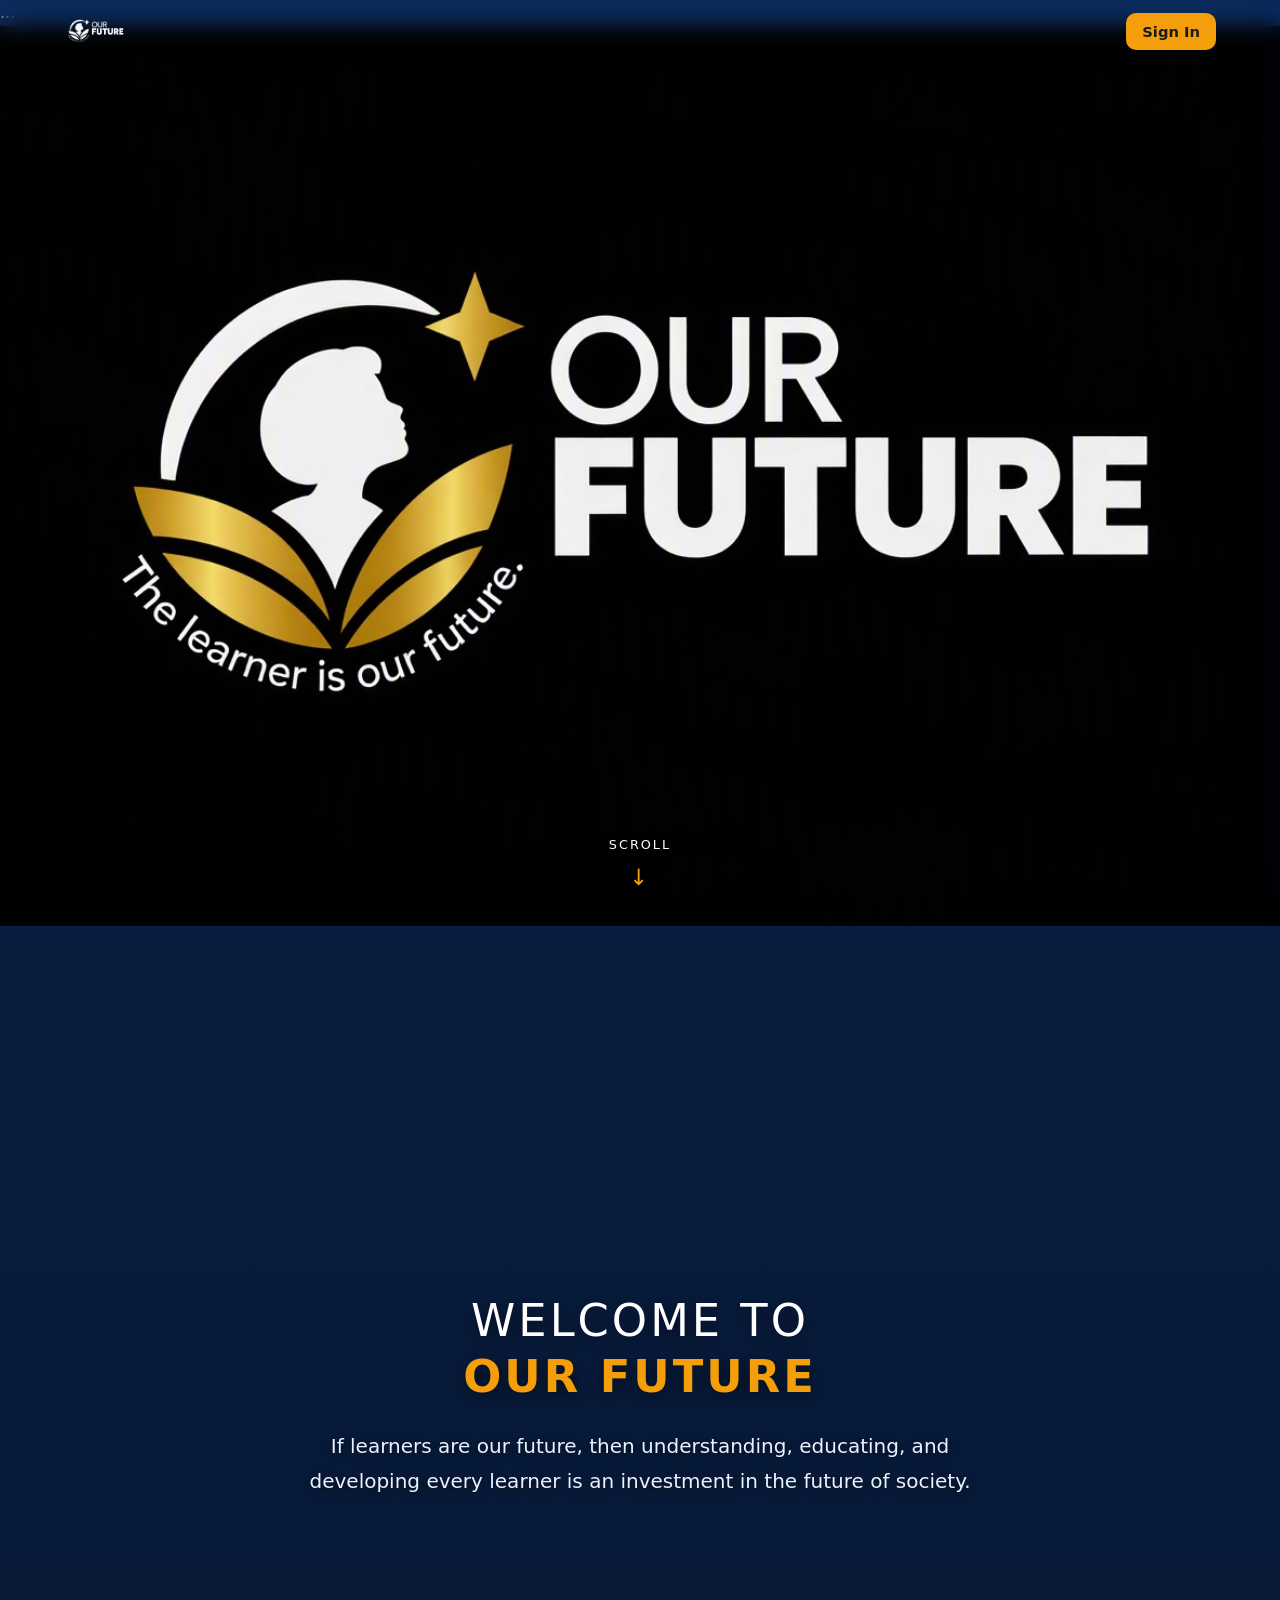
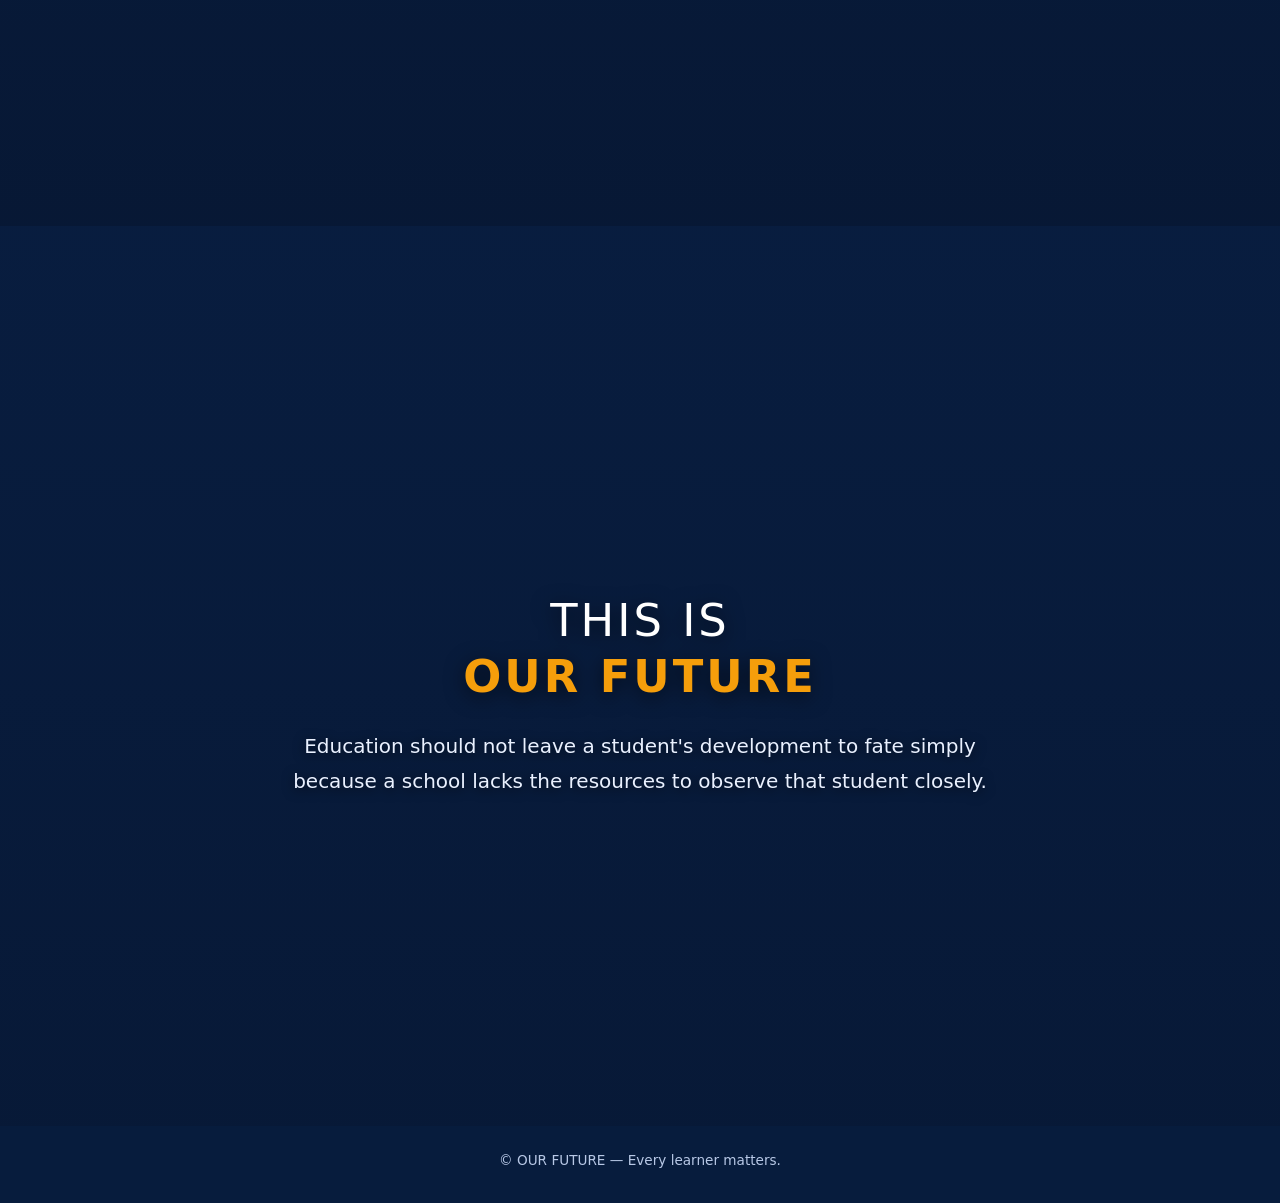
==== index.html @ 9cc1f96f "Fix: page 1 blend, topbar transparency, touch support" ====
<!DOCTYPE html>
<html lang="en">
<head>
  <meta charset="UTF-8" />
  <meta name="viewport" content="width=device-width, initial-scale=1.0" />
  <title>OUR FUTURE — The Learner Is Our Future</title>
  <link rel="icon" type="image/png" href="favicon.png" />
 <link rel="stylesheet" href="style.css?v=5" />
...
<script src="script.js?v=5"></script>
</head>
<body>

  <!-- ============ TOP BAR ============ -->
  <nav class="topbar">
    <div class="topbar-inner">
      <a href="#" class="topbar-logo">
  <img src="logo-white.png" alt="OUR FUTURE" />
</a>

      <button class="signin-btn" id="sidebarOpen">
  Sign In
</button>

<!-- Sidebar -->
<aside class="sidebar" id="sidebar">
  <button class="sidebar-close" id="sidebarClose" aria-label="Close">×</button>
  <h3 class="sidebar-title">Sign In As</h3>
  <button class="sidebar-role" data-role="admin">Administrator</button>
  <button class="sidebar-role" data-role="teacher">Teacher</button>
  <button class="sidebar-role" data-role="parent">Parent</button>
</aside>

<div class="sidebar-backdrop" id="sidebarBackdrop"></div>
      </div>
    </div>
  </nav>

  <!-- ============ PAGE 1 — LOGO AS FULL BACKGROUND ============ -->
 <section class="page page-1" id="page1">
  <img src="logo-wide.png" alt="OUR FUTURE" class="page1-logo logo-desktop" id="page1LogoDesktop" />
<img src="logo-tall.png" alt="OUR FUTURE" class="page1-logo logo-mobile" id="page1LogoMobile" />
  <div class="scroll-hint">
      <span>Scroll</span>
      <span class="arrow">↓</span>
    </div>
  </section>

  <!-- ============ PAGE 2 — WELCOME (STARRY SKY) ============ -->
  <section class="page page-2">
    <div class="page-content">
      <h2 class="page-heading">WELCOME TO <span>OUR FUTURE</span></h2>
      <p class="page-text">
        If learners are our future, then understanding, educating, and
        developing every learner is an investment in the future of society.
      </p>
    </div>
  </section>

  <!-- ============ PAGE 3 — THIS IS OUR FUTURE (BOY) ============ -->
  <section class="page page-3">
    <div class="page-content">
      <h2 class="page-heading">THIS IS <span>OUR FUTURE</span></h2>
      <p class="page-text">
        Education should not leave a student's development to fate simply
        because a school lacks the resources to observe that student closely.
      </p>
    </div>
  </section>

  <!-- ============ FOOTER ============ -->
  <footer class="footer">
    <p>© <span id="year"></span> OUR FUTURE — Every learner matters.</p>
  </footer>

  <!-- ============ LOGIN MODAL ============ -->
  <div class="modal-overlay" id="modalOverlay">
    <div class="modal">
      <button class="modal-close" id="modalClose" aria-label="Close">×</button>

      <h3 class="modal-title" id="modalTitle">Sign In</h3>
      <p class="modal-subtitle" id="modalSubtitle">Choose your role below</p>

      <form class="login-form" id="form-admin">
        <label>School ID
          <input type="text" placeholder="Enter School ID" required />
        </label>
        <label>Password
          <input type="password" placeholder="Enter Password" required />
        </label>
        <button type="submit" class="submit-btn">Login as Administrator</button>
      </form>

      <form class="login-form" id="form-teacher">
        <label>Teacher ID
          <input type="text" placeholder="Enter Teacher ID" required />
        </label>
        <label>Class
          <input type="text" placeholder="e.g. Grade 5A" required />
        </label>
        <label>Password
          <input type="password" placeholder="Enter Password" required />
        </label>
        <button type="submit" class="submit-btn">Login as Teacher</button>
      </form>

      <form class="login-form" id="form-parent">
        <label>Student's Name
          <input type="text" placeholder="Enter Student's Full Name" required />
        </label>
        <label>Password
          <input type="password" placeholder="Enter Password" required />
        </label>
        <button type="submit" class="submit-btn">Login as Parent</button>
      </form>
    </div>
  </div>

  <script src="script.js?v=4"></script>
</body>
</html>
---- style.css ----
/* ============ RESET & BASE ============ */
* { margin: 0; padding: 0; box-sizing: border-box; }

:root {
  --deep-blue: #0b2a5b;
  --mid-blue: #1d4ed8;
  --accent: #f59e0b;
  --light-bg: #f5f7fb;
  --text-dark: #10203a;
  --text-soft: #4b5a72;
  --white: #ffffff;
}

html { scroll-behavior: smooth; }

body {
  font-family: 'Segoe UI', system-ui, -apple-system, sans-serif;
  background: var(--deep-blue);
  color: var(--white);
  line-height: 1.6;
  overflow-x: hidden;
}

/* ============ TOP BAR ============ */
.topbar {
  position: fixed;
  top: 0; left: 0; right: 0;
  z-index: 100;
  background: rgba(11, 42, 91, 0.85);
  backdrop-filter: blur(10px);
  -webkit-backdrop-filter: blur(10px);
  border-bottom: 1px solid rgba(255,255,255,0.08);
}

.topbar-inner {
  max-width: 1200px;
  margin: 0 auto;
  padding: 10px 24px;
  display: flex;
  align-items: center;
  justify-content: space-between;
}

.topbar-logo img {
  height: 42px;
  width: auto;
  display: block;
}

/* ---- Sign In dropdown ---- */
.signin-wrap { position: relative; }

.signin-btn {
  display: inline-flex;
  align-items: center;
  gap: 8px;
  padding: 10px 16px;
  background: var(--accent);
  color: #1a1a1a;
  font-weight: 700;
  font-size: 0.92rem;
  border: none;
  border-radius: 10px;
  cursor: pointer;
  font-family: inherit;
  transition: background 0.2s, transform 0.1s;
}

.signin-btn:hover { background: #ffb52e; }
.signin-btn:active { transform: scale(0.98); }

.chevron {
  display: inline-block;
  transition: transform 0.25s ease;
  font-size: 0.7rem;
}

.signin-wrap.open .chevron { transform: rotate(180deg); }

.signin-menu {
  position: absolute;
  top: calc(100% + 8px);
  right: 0;
  min-width: 220px;
  background: var(--white);
  border-radius: 12px;
  box-shadow: 0 12px 40px rgba(11, 42, 91, 0.25);
  overflow: hidden;
  opacity: 0;
  transform: translateY(-8px);
  pointer-events: none;
  transition: opacity 0.2s ease, transform 0.2s ease;
}

.signin-wrap.open .signin-menu {
  opacity: 1;
  transform: translateY(0);
  pointer-events: auto;
}

.signin-menu button {
  width: 100%;
  text-align: left;
  padding: 14px 18px;
  background: none;
  border: none;
  font-family: inherit;
  font-size: 0.95rem;
  font-weight: 600;
  color: var(--deep-blue);
  cursor: pointer;
  transition: background 0.15s;
}

.signin-menu button:hover { background: #eef3fb; }
.signin-menu button + button { border-top: 1px solid #eef1f6; }

/* ============ SHARED PAGE STYLES ============ */
.page {
  position: relative;
  min-height: 100vh;
  width: 100%;
  display: flex;
  align-items: center;
  justify-content: center;
  padding: 100px 24px 60px;
  overflow: hidden;
}

/* ============ PAGE 1 — LOGO AS FULL BACKGROUND ============ */
.page-1 {
  background: #071c3d;
  padding: 0;
}

.page1-logo {
  width: 100%;
  height: 100vh;
  object-fit: cover;
  object-position: center;
  display: block;
}

/* Scroll hint at bottom of page 1 */
.scroll-hint {
  position: absolute;
  bottom: 30px;
  left: 50%;
  transform: translateX(-50%);
  display: flex;
  flex-direction: column;
  align-items: center;
  gap: 4px;
  color: var(--white);
  font-size: 0.8rem;
  letter-spacing: 2px;
  text-transform: uppercase;
  animation: bob 2s ease-in-out infinite;
  z-index: 5;
  text-shadow: 0 2px 8px rgba(0,0,0,0.6);
}

.scroll-hint .arrow {
  font-size: 1.4rem;
  color: var(--accent);
}

@keyframes bob {
  0%, 100% { transform: translate(-50%, 0); }
  50%      { transform: translate(-50%, 8px); }
}

/* ============ PAGE 2 — STARRY SKY ============ */
.page-2 {
  background-image: url('bg-stars.jpg');
  background-size: cover;
  background-position: center;
  background-attachment: fixed;
}

.page-2::before {
  content: "";
  position: absolute;
  inset: 0;
  background: linear-gradient(
    to bottom,
    rgba(6, 18, 40, 0.55),
    rgba(6, 18, 40, 0.75)
  );
  z-index: 1;
}

/* ============ PAGE 3 — BOY SMILING ============ */
.page-3 {
  background-image: url('bg-boy.jpg');
  background-size: cover;
  background-position: center;
  background-attachment: fixed;
}

.page-3::before {
  content: "";
  position: absolute;
  inset: 0;
  background: linear-gradient(
    to bottom,
    rgba(6, 18, 40, 0.55),
    rgba(6, 18, 40, 0.7)
  );
  z-index: 1;
}

/* ============ PAGE CONTENT ============ */
.page-content {
  position: relative;
  z-index: 2;
  max-width: 780px;
  text-align: center;
  padding: 40px 24px;
  animation: fadeUp 1s ease both;
}

@keyframes fadeUp {
  from { opacity: 0; transform: translateY(30px); }
  to   { opacity: 1; transform: translateY(0); }
}

.page-heading {
  font-size: clamp(1.6rem, 4.5vw, 2.8rem);
  font-weight: 300;
  letter-spacing: 3px;
  margin-bottom: 24px;
  color: var(--white);
  text-shadow: 0 4px 20px rgba(0,0,0,0.6);
  line-height: 1.25;
}

.page-heading span {
  font-weight: 800;
  color: var(--accent);
  display: block;
}

.page-text {
  font-size: clamp(1rem, 1.8vw, 1.25rem);
  line-height: 1.75;
  color: #eaf1ff;
  text-shadow: 0 2px 12px rgba(0,0,0,0.7);
}

/* ============ FOOTER ============ */
.footer {
  text-align: center;
  padding: 24px 16px 32px;
  color: #b8c8e6;
  font-size: 0.85rem;
  background: #071c3d;
}

/* ============ MODAL ============ */
.modal-overlay {
  position: fixed;
  inset: 0;
  background: rgba(6, 18, 40, 0.7);
  backdrop-filter: blur(6px);
  -webkit-backdrop-filter: blur(6px);
  z-index: 200;
  display: flex;
  align-items: center;
  justify-content: center;
  padding: 20px;
  opacity: 0;
  pointer-events: none;
  transition: opacity 0.25s ease;
}

.modal-overlay.open {
  opacity: 1;
  pointer-events: auto;
}

.modal {
  position: relative;
  background: var(--white);
  color: var(--text-dark);
  border-radius: 18px;
  padding: 34px 28px 28px;
  width: 100%;
  max-width: 440px;
  box-shadow: 0 30px 70px rgba(0,0,0,0.4);
  animation: modalIn 0.3s ease;
}

@keyframes modalIn {
  from { opacity: 0; transform: translateY(20px) scale(0.98); }
  to   { opacity: 1; transform: translateY(0) scale(1); }
}

.modal-close {
  position: absolute;
  top: 12px; right: 14px;
  width: 32px; height: 32px;
  border: none;
  background: transparent;
  font-size: 1.6rem;
  line-height: 1;
  color: var(--text-soft);
  cursor: pointer;
  border-radius: 8px;
  transition: background 0.15s;
}

.modal-close:hover { background: #f0f3f8; }

.modal-title {
  text-align: center;
  color: var(--deep-blue);
  font-size: 1.35rem;
  margin-bottom: 4px;
}

.modal-subtitle {
  text-align: center;
  color: var(--text-soft);
  font-size: 0.9rem;
  margin-bottom: 24px;
}

.login-form {
  display: none;
  flex-direction: column;
  gap: 14px;
}

.login-form.active { display: flex; animation: fadeIn 0.25s ease; }

@keyframes fadeIn {
  from { opacity: 0; transform: translateY(6px); }
  to   { opacity: 1; transform: translateY(0); }
}

.login-form label {
  display: flex;
  flex-direction: column;
  font-size: 0.85rem;
  font-weight: 600;
  color: var(--text-soft);
  gap: 6px;
}

.login-form input {
  padding: 12px 14px;
  font-size: 0.95rem;
  border: 1.5px solid #d6ddea;
  border-radius: 10px;
  background: #fbfcff;
  font-family: inherit;
  transition: border-color 0.2s, box-shadow 0.2s;
  color: var(--text-dark);
}

.login-form input:focus {
  outline: none;
  border-color: var(--mid-blue);
  box-shadow: 0 0 0 3px rgba(29, 78, 216, 0.12);
  background: var(--white);
}

.submit-btn {
  margin-top: 6px;
  padding: 13px;
  background: var(--mid-blue);
  color: var(--white);
  font-size: 0.98rem;
  font-weight: 700;
  border: none;
  border-radius: 10px;
  cursor: pointer;
  font-family: inherit;
  transition: background 0.2s, transform 0.1s;
}

.submit-btn:hover { background: var(--deep-blue); }
.submit-btn:active { transform: scale(0.98); }

/* ============ MOBILE ============ */
@media (max-width: 600px) {
  .topbar-inner { padding: 8px 14px; }
  .topbar-logo img { height: 34px; }
  .signin-btn { padding: 9px 12px; font-size: 0.85rem; }

  /* Disable fixed background on mobile (can cause jank) */
  .page-2, .page-3 {
    background-attachment: scroll;
  }

  .page { padding: 90px 18px 50px; }
  .modal { padding: 28px 20px 22px; }
}
/* =========================================================
   UPDATE — fixes + sidebar redesign
   ========================================================= */

/* ---- Topbar: light background so black logo reads ---- */
.topbar {
  background: rgba(255, 255, 255, 0.92);
  border-bottom: 1px solid rgba(11, 42, 91, 0.1);
}

.topbar-logo img { height: 40px; }

/* ---- Page 1: fit whole logo on all screens ---- */
.page1-logo {
  width: 100%;
  height: 100vh;
  object-fit: contain;           /* was 'cover' — now shows full logo */
  object-position: center;
  background: #071c3d;
  cursor: pointer;               /* hint it's clickable */
  transition: filter 0.4s ease;
  padding: 60px 20px 40px;       /* breathing room on mobile */
}

/* When clicked, invert to white background / black text */
.page1-logo.inverted {
  filter: invert(1) hue-rotate(180deg);
}

/* =========================================================
   SIDEBAR (replaces dropdown)
   ========================================================= */
.sidebar {
  position: fixed;
  top: 0;
  right: 0;
  width: 320px;
  max-width: 85vw;
  height: 100vh;
  background: #ffffff;
  box-shadow: -10px 0 40px rgba(11, 42, 91, 0.2);
  transform: translateX(105%);
  transition: transform 0.35s ease;
  z-index: 300;
  padding: 90px 28px 30px;
  display: flex;
  flex-direction: column;
  gap: 12px;
}

.sidebar.open {
  transform: translateX(0);
}

.sidebar-close {
  position: absolute;
  top: 20px;
  right: 20px;
  width: 36px;
  height: 36px;
  border: none;
  background: #eef3fb;
  border-radius: 10px;
  font-size: 1.5rem;
  line-height: 1;
  color: var(--deep-blue);
  cursor: pointer;
}

.sidebar-close:hover { background: #dde7f7; }

.sidebar-title {
  font-size: 1.1rem;
  font-weight: 700;
  color: var(--deep-blue);
  margin-bottom: 12px;
  letter-spacing: 1px;
}

.sidebar-role {
  padding: 16px 20px;
  background: #f5f7fb;
  border: 1.5px solid transparent;
  border-radius: 12px;
  text-align: left;
  font-family: inherit;
  font-size: 1rem;
  font-weight: 600;
  color: var(--deep-blue);
  cursor: pointer;
  transition: all 0.2s ease;
}

.sidebar-role:hover {
  background: #e8efff;
  border-color: var(--mid-blue);
  color: var(--mid-blue);
}

/* Backdrop when sidebar is open */
.sidebar-backdrop {
  position: fixed;
  inset: 0;
  background: rgba(6, 18, 40, 0.5);
  backdrop-filter: blur(3px);
  -webkit-backdrop-filter: blur(3px);
  opacity: 0;
  pointer-events: none;
  transition: opacity 0.3s ease;
  z-index: 250;
}

.sidebar-backdrop.open {
  opacity: 1;
  pointer-events: auto;
}

/* Hide old dropdown styles (they're no longer used) */
.signin-wrap, .signin-menu, .chevron { display: none !important; }

/* ---- Mobile tweaks ---- */
@media (max-width: 600px) {
  .page1-logo {
    padding: 80px 12px 60px;
    object-fit: contain;
  }
  .sidebar { padding: 80px 20px 20px; }
  .sidebar-role { padding: 14px 16px; font-size: 0.95rem; }
}
/* =========================================================
   FINAL UPDATE — adaptive topbar, full-bleed pages, cleanup
   ========================================================= */

/* ---- Reset old topbar styles we're replacing ---- */
.topbar {
  background: transparent !important;
  border-bottom: 1px solid transparent !important;
  transition: background 0.3s ease, border-color 0.3s ease;
}

/* When user scrolls, topbar becomes solid */
.topbar.scrolled {
  background: rgba(11, 42, 91, 0.95) !important;
  border-bottom: 1px solid rgba(255, 255, 255, 0.08) !important;
}

.topbar-logo img {
  height: 40px;
  width: auto;
  display: block;
  transition: height 0.3s ease;
}

.topbar.scrolled .topbar-logo img {
  height: 36px; /* slightly smaller when scrolled */
}

/* =========================================================
   PAGE 1 — Responsive: full bleed on desktop, contained on mobile
   ========================================================= */
.page1-logo {
  width: 100%;
  height: 100vh;
  object-fit: contain;         /* default for phones */
  object-position: center;
  background: #071c3d;
  cursor: pointer;
  transition: filter 0.4s ease;
  padding: 60px 20px 40px;
  display: block;
}

/* Inverted state — click to toggle */
.page1-logo.inverted {
  filter: invert(1) hue-rotate(180deg);
}

/* On larger screens, allow full bleed */
@media (min-width: 900px) {
  .page1-logo {
    object-fit: cover;         /* full bleed on laptop */
    padding: 0;
  }
}

/* Mobile keeps contained view with slight padding for breathing room */
@media (max-width: 899px) {
  .page1-logo {
    padding: 80px 16px 60px;
  }
}
/* =========================================================
   RESPONSIVE LOGO — wide on laptop, tall on phone
   ========================================================= */

/* Hide both by default; we'll show the right one per device */
.logo-desktop,
.logo-mobile {
  display: none;
  width: 100%;
  height: 100vh;
  object-fit: cover;    /* full bleed */
  object-position: center;
  background: #071c3d;
  cursor: pointer;
  transition: filter 0.4s ease;
}

/* Show the WIDE version on laptops (wide screens) */
@media (min-width: 900px) {
  .logo-desktop { display: block; }
}

/* Show the TALL version on phones and tablets */
@media (max-width: 899px) {
  .logo-mobile { display: block; }
}

/* Inverted state (click to swap colors) */
.logo-desktop.inverted,
.logo-mobile.inverted {
  filter: invert(1) hue-rotate(180deg);
}
/* =========================================================
   BRAND UPDATE — new logo files
   ========================================================= */

/* Topbar uses the white transparent logo now */
.topbar-logo img {
  height: 42px;
  width: auto;
  display: block;
}

/* Optional: show the primary (full-color) logo on the modal */
/* Uncomment if you want it inside the login popup */
/*
.modal::before {
  content: "";
  display: block;
  width: 160px;
  height: 90px;
  margin: 0 auto 16px;
  background-image: url('logo-primary.png');
  background-size: contain;
  background-repeat: no-repeat;
  background-position: center;
}
*/
/* Match the image's black background so it blends with the hero */
.page-1 {
  background: #000000 !important;  /* pure black, same as the logo image */
}

.page1-logo,
.logo-desktop,
.logo-mobile {
  background: #000000 !important;
}
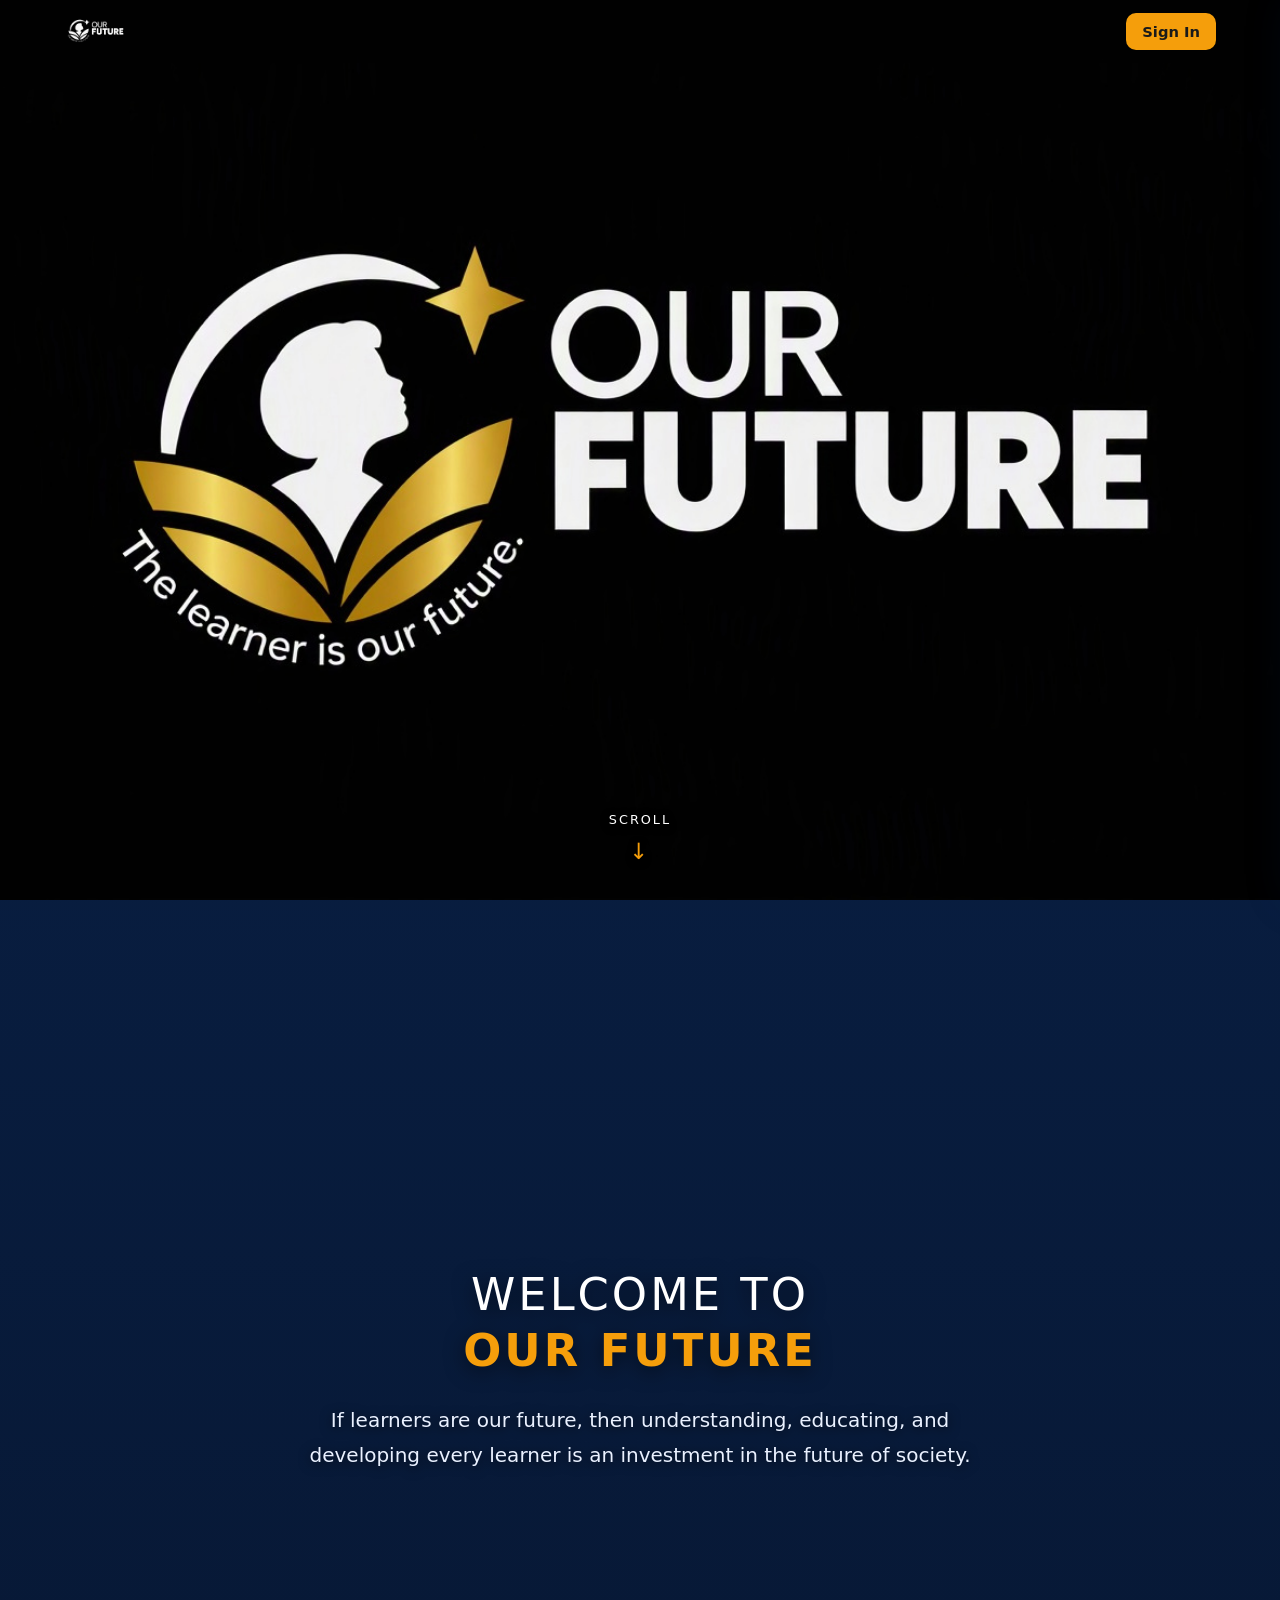
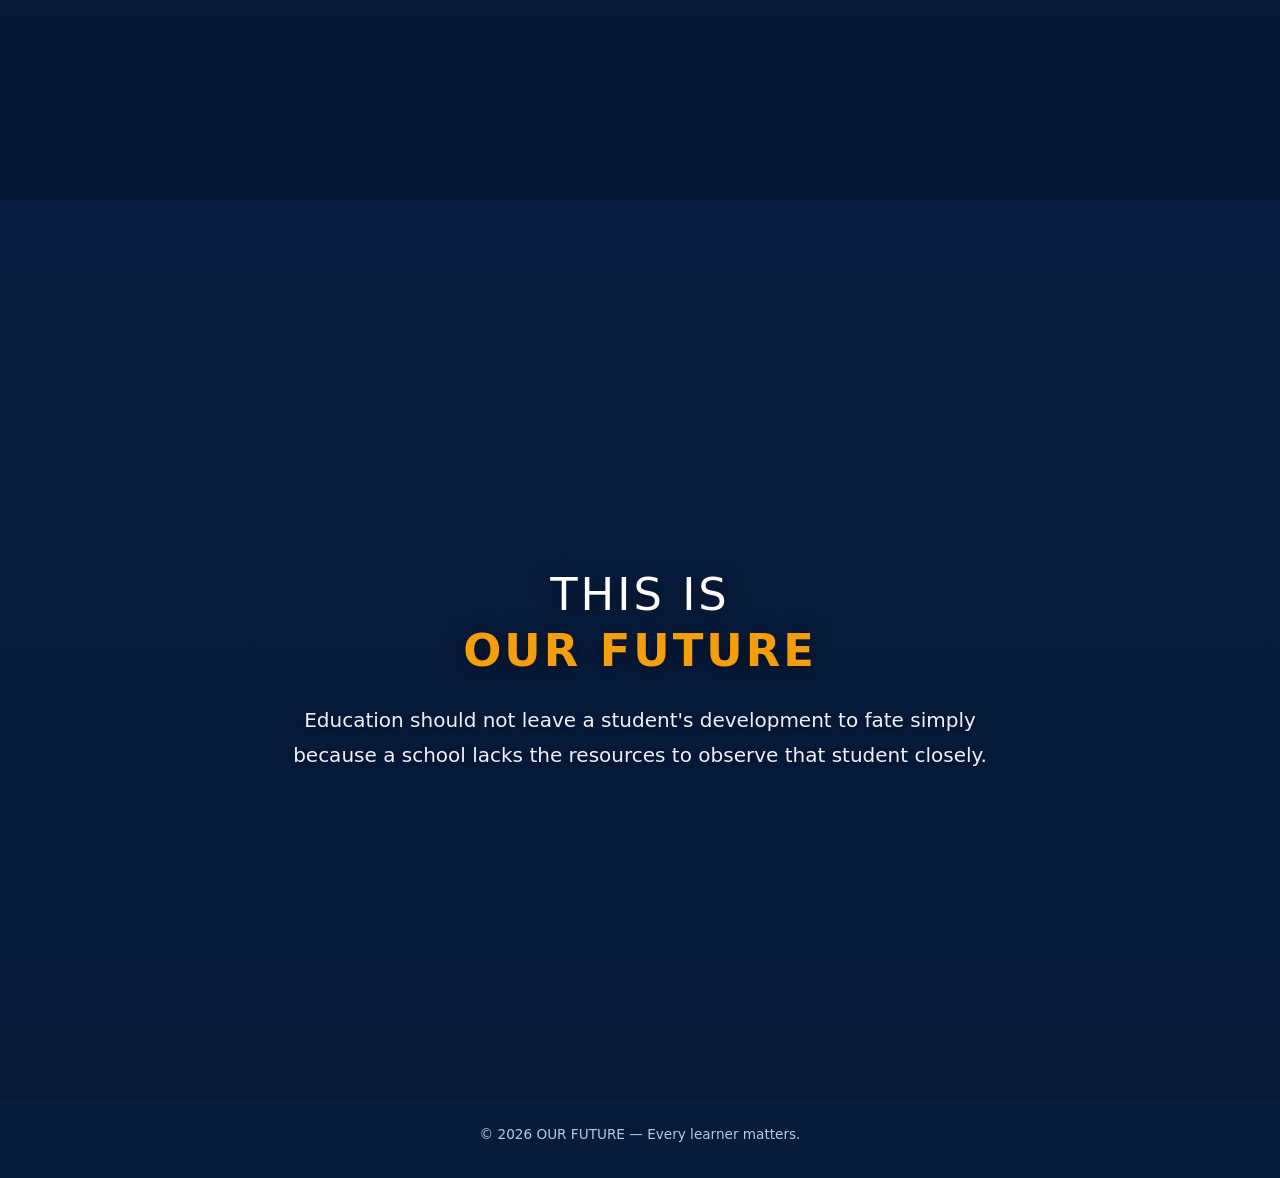
==== commit 89f99037: "Remove duplicate script tag in head" ====
--- a/index.html
+++ b/index.html
@@ -5,9 +5,7 @@
   <meta name="viewport" content="width=device-width, initial-scale=1.0" />
   <title>OUR FUTURE — The Learner Is Our Future</title>
   <link rel="icon" type="image/png" href="favicon.png" />
- <link rel="stylesheet" href="style.css?v=5" />
-...
-<script src="script.js?v=5"></script>
+ <link rel="stylesheet" href="style.css?v=100" />
 </head>
 <body>
 
@@ -116,6 +114,6 @@
     </div>
   </div>
 
-  <script src="script.js?v=4"></script>
+  <script src="script.js?v=888"></script>
 </body>
 </html>
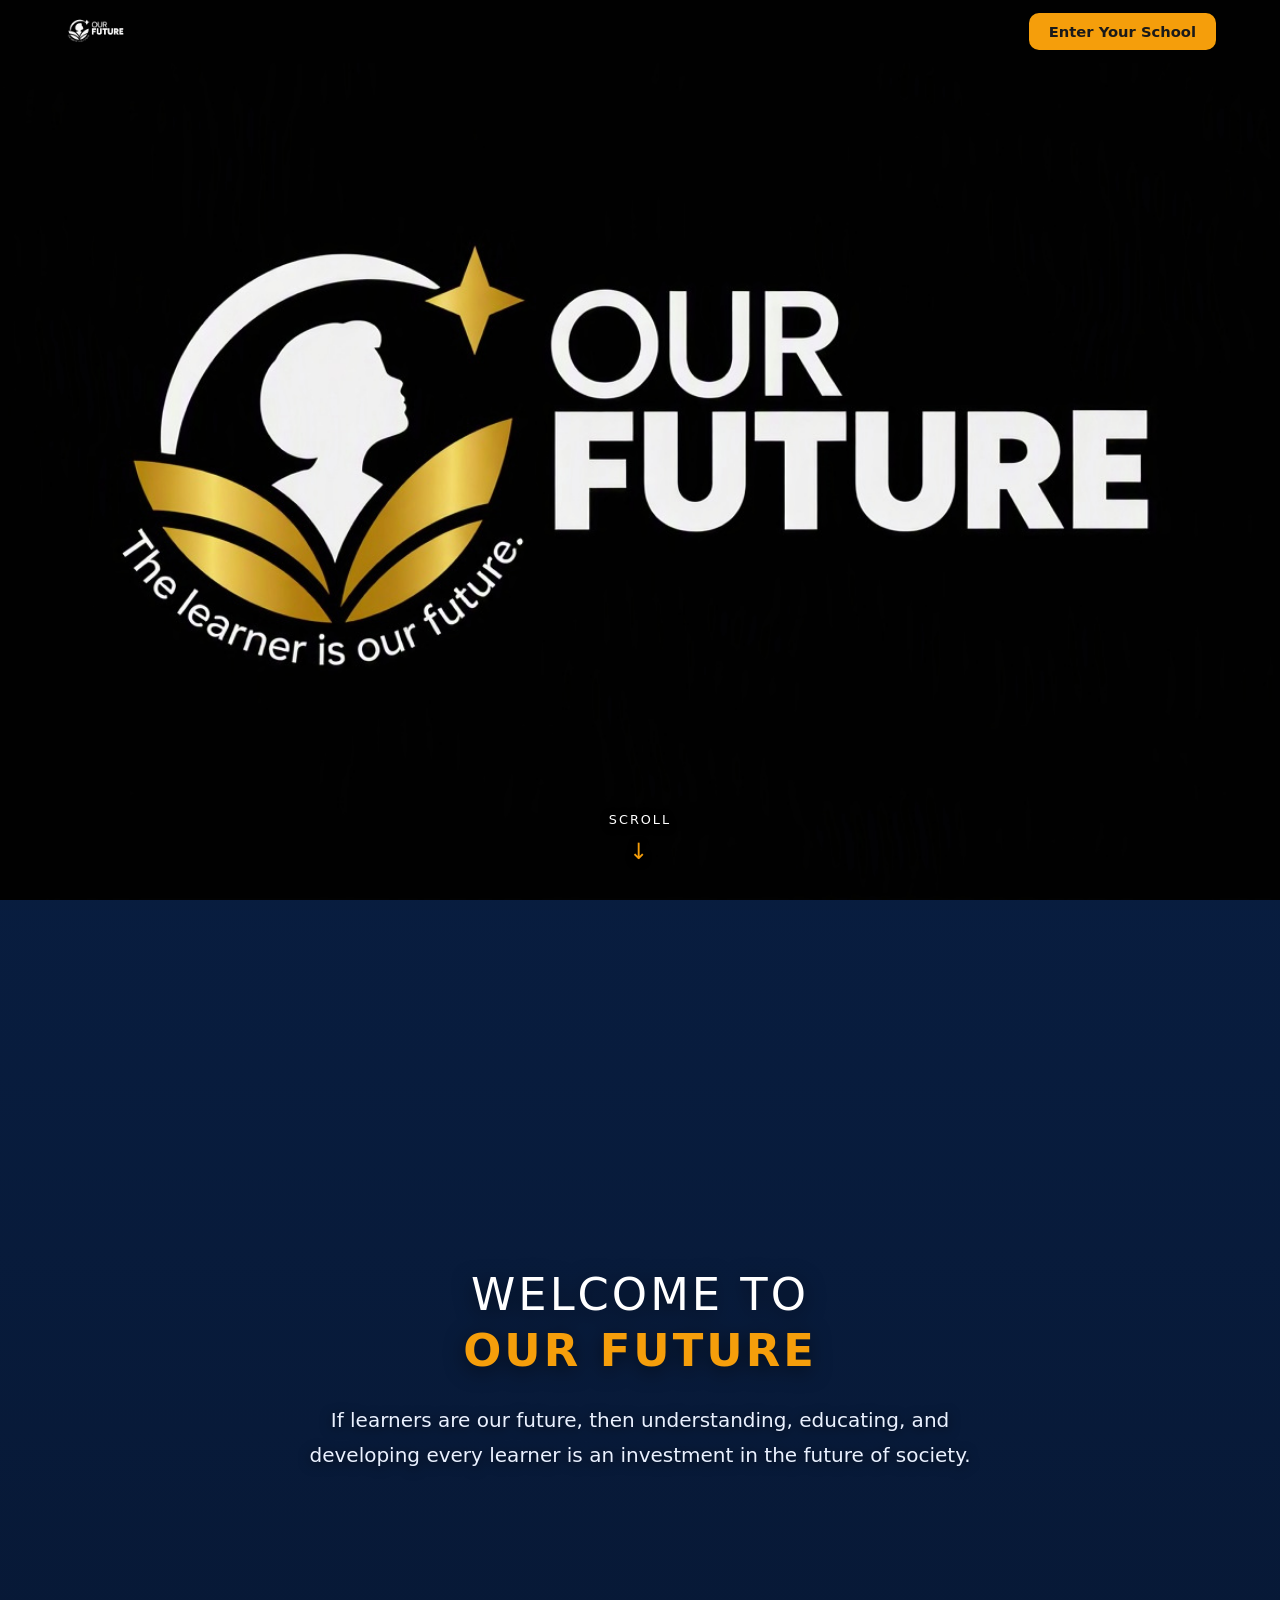
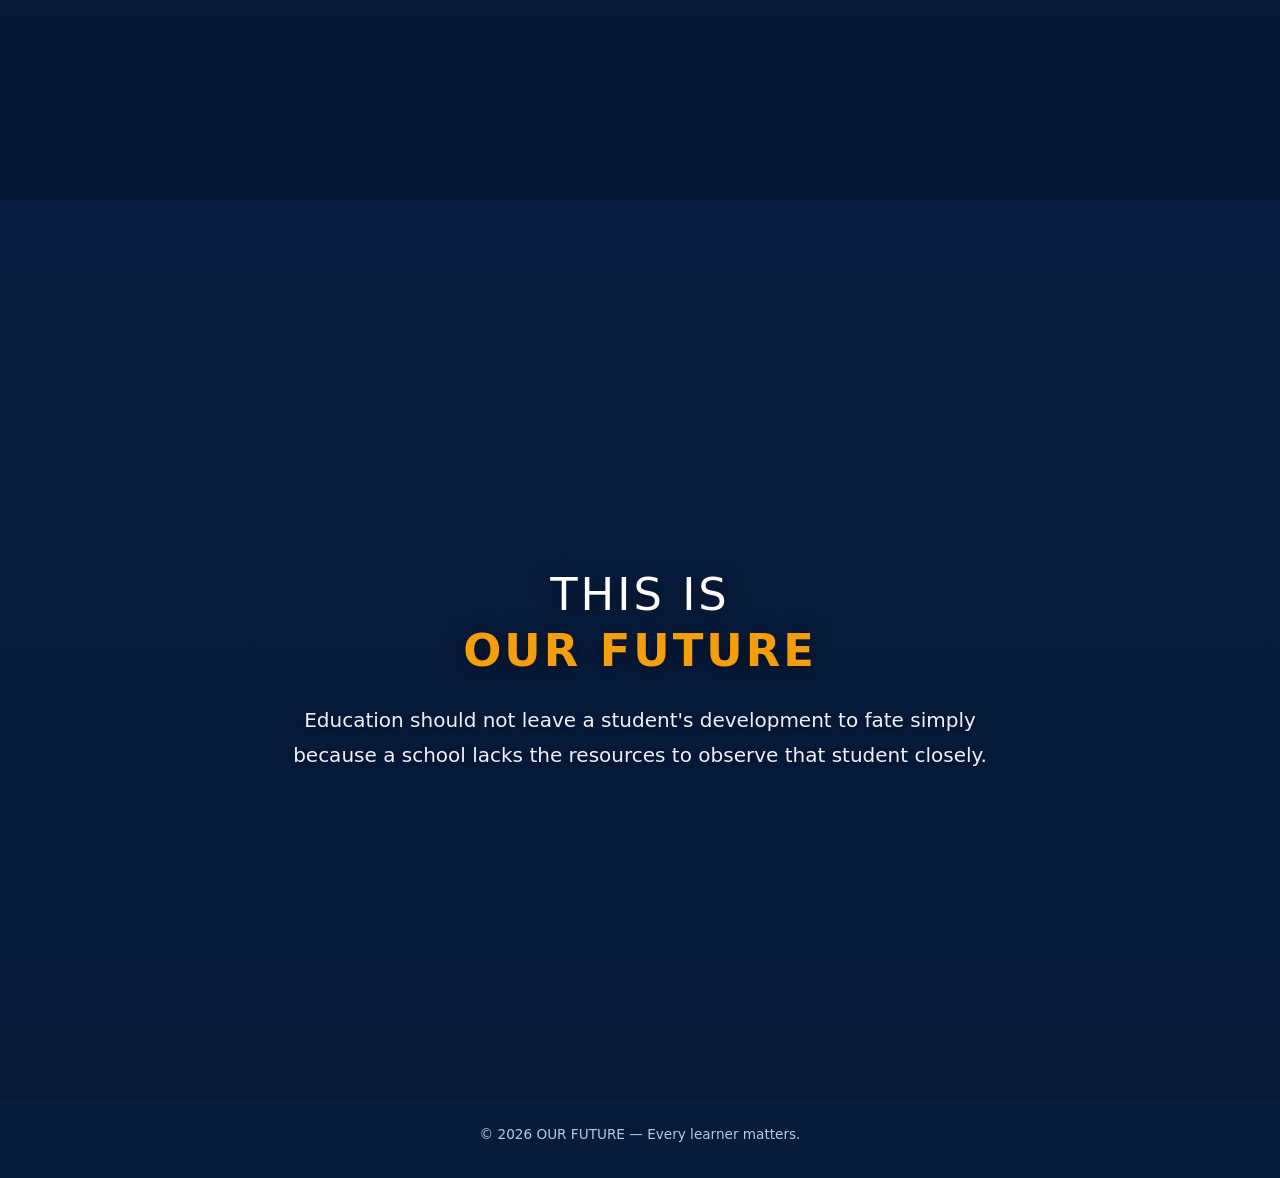
==== commit eb4143ca: "Stage 2: School gate + school portal" ====
--- a/index.html
+++ b/index.html
@@ -5,7 +5,7 @@
   <meta name="viewport" content="width=device-width, initial-scale=1.0" />
   <title>OUR FUTURE — The Learner Is Our Future</title>
   <link rel="icon" type="image/png" href="favicon.png" />
- <link rel="stylesheet" href="style.css?v=100" />
+  <link rel="stylesheet" href="style.css?v=200" />
 </head>
 <body>
 
@@ -13,38 +13,25 @@
   <nav class="topbar">
     <div class="topbar-inner">
       <a href="#" class="topbar-logo">
-  <img src="logo-white.png" alt="OUR FUTURE" />
-</a>
-
-      <button class="signin-btn" id="sidebarOpen">
-  Sign In
-</button>
-
-<!-- Sidebar -->
-<aside class="sidebar" id="sidebar">
-  <button class="sidebar-close" id="sidebarClose" aria-label="Close">×</button>
-  <h3 class="sidebar-title">Sign In As</h3>
-  <button class="sidebar-role" data-role="admin">Administrator</button>
-  <button class="sidebar-role" data-role="teacher">Teacher</button>
-  <button class="sidebar-role" data-role="parent">Parent</button>
-</aside>
-
-<div class="sidebar-backdrop" id="sidebarBackdrop"></div>
-      </div>
+        <img src="logo-white.png" alt="OUR FUTURE" />
+      </a>
+      <button class="enter-btn" id="enterSchoolBtn">
+        Enter Your School
+      </button>
     </div>
   </nav>
 
   <!-- ============ PAGE 1 — LOGO AS FULL BACKGROUND ============ -->
- <section class="page page-1" id="page1">
-  <img src="logo-wide.png" alt="OUR FUTURE" class="page1-logo logo-desktop" id="page1LogoDesktop" />
-<img src="logo-tall.png" alt="OUR FUTURE" class="page1-logo logo-mobile" id="page1LogoMobile" />
-  <div class="scroll-hint">
+  <section class="page page-1">
+    <img src="logo-wide.png" alt="OUR FUTURE" class="page1-logo logo-desktop" id="page1LogoDesktop" />
+    <img src="logo-tall.png" alt="OUR FUTURE" class="page1-logo logo-mobile" id="page1LogoMobile" />
+    <div class="scroll-hint">
       <span>Scroll</span>
       <span class="arrow">↓</span>
     </div>
   </section>
 
-  <!-- ============ PAGE 2 — WELCOME (STARRY SKY) ============ -->
+  <!-- ============ PAGE 2 — WELCOME ============ -->
   <section class="page page-2">
     <div class="page-content">
       <h2 class="page-heading">WELCOME TO <span>OUR FUTURE</span></h2>
@@ -55,7 +42,7 @@
     </div>
   </section>
 
-  <!-- ============ PAGE 3 — THIS IS OUR FUTURE (BOY) ============ -->
+  <!-- ============ PAGE 3 — THIS IS OUR FUTURE ============ -->
   <section class="page page-3">
     <div class="page-content">
       <h2 class="page-heading">THIS IS <span>OUR FUTURE</span></h2>
@@ -71,49 +58,114 @@
     <p>© <span id="year"></span> OUR FUTURE — Every learner matters.</p>
   </footer>
 
-  <!-- ============ LOGIN MODAL ============ -->
-  <div class="modal-overlay" id="modalOverlay">
-    <div class="modal">
-      <button class="modal-close" id="modalClose" aria-label="Close">×</button>
+  <!-- ============ SCHOOL GATE (SCHOOL ID + PASSWORD) ============ -->
+  <div class="modal-overlay" id="gateOverlay">
+    <div class="modal gate-modal">
+      <button class="modal-close" id="gateClose" aria-label="Close">×</button>
+      <div class="gate-icon">🏫</div>
+      <h3 class="modal-title">Enter Your School</h3>
+      <p class="modal-subtitle">Sign in with your school's credentials</p>
 
-      <h3 class="modal-title" id="modalTitle">Sign In</h3>
-      <p class="modal-subtitle" id="modalSubtitle">Choose your role below</p>
-
-      <form class="login-form" id="form-admin">
-        <label>School ID
-          <input type="text" placeholder="Enter School ID" required />
+      <form id="gateForm">
+        <label>
+          School ID
+          <input type="text" id="gateSchoolId" placeholder="e.g. STMARY" required autocomplete="off" />
         </label>
-        <label>Password
-          <input type="password" placeholder="Enter Password" required />
+        <label>
+          Password
+          <input type="password" id="gatePassword" placeholder="Enter school password" required />
         </label>
-        <button type="submit" class="submit-btn">Login as Administrator</button>
+        <p class="form-error" id="gateError"></p>
+        <button type="submit" class="submit-btn">Enter School</button>
       </form>
 
-      <form class="login-form" id="form-teacher">
-        <label>Teacher ID
-          <input type="text" placeholder="Enter Teacher ID" required />
-        </label>
-        <label>Class
-          <input type="text" placeholder="e.g. Grade 5A" required />
-        </label>
-        <label>Password
-          <input type="password" placeholder="Enter Password" required />
-        </label>
-        <button type="submit" class="submit-btn">Login as Teacher</button>
-      </form>
-
-      <form class="login-form" id="form-parent">
-        <label>Student's Name
-          <input type="text" placeholder="Enter Student's Full Name" required />
-        </label>
-        <label>Password
-          <input type="password" placeholder="Enter Password" required />
-        </label>
-        <button type="submit" class="submit-btn">Login as Parent</button>
-      </form>
+      <p class="gate-hint">
+        Demo IDs: <code>STMARY</code> · <code>ACCRA01</code> · <code>KUMASI02</code>
+      </p>
     </div>
   </div>
 
-  <script src="script.js?v=888"></script>
+  <!-- ============ SCHOOL PORTAL (AFTER GATE) ============ -->
+  <div class="modal-overlay" id="portalOverlay">
+    <div class="modal portal-modal">
+      <button class="modal-close" id="portalClose" aria-label="Close">×</button>
+
+      <div class="portal-header">
+        <div class="portal-school-icon">🏫</div>
+        <h3 class="portal-school-name" id="portalSchoolName">School Name</h3>
+        <p class="portal-school-location" id="portalSchoolLocation">Location</p>
+      </div>
+
+      <!-- Step A: role chooser -->
+      <div class="portal-step" id="portalStepRoles">
+        <p class="portal-prompt">Sign in as:</p>
+        <button class="role-button" data-role="admin">
+          <span class="role-emoji">🛡️</span>
+          <span>Administrator</span>
+        </button>
+        <button class="role-button" data-role="teacher">
+          <span class="role-emoji">📚</span>
+          <span>Teacher</span>
+        </button>
+        <button class="role-button" data-role="parent">
+          <span class="role-emoji">👨‍👩‍👧</span>
+          <span>Parent</span>
+        </button>
+      </div>
+
+      <!-- Step B: role-specific form -->
+      <div class="portal-step" id="portalStepForm" style="display:none;">
+        <button class="back-link" id="backToRoles">← Back to roles</button>
+        <h4 class="role-form-title" id="roleFormTitle">Login</h4>
+
+        <!-- Administrator form -->
+        <form class="login-form" id="form-admin">
+          <label>
+            School ID
+            <input type="text" id="adminSchoolId" placeholder="Your School ID" required />
+          </label>
+          <label>
+            Password
+            <input type="password" placeholder="Enter Password" required />
+          </label>
+          <button type="submit" class="submit-btn">Login as Administrator</button>
+        </form>
+
+        <!-- Teacher form -->
+        <form class="login-form" id="form-teacher">
+          <label>
+            Teacher ID
+            <input type="text" placeholder="Enter Teacher ID" required />
+          </label>
+          <label>
+            Class
+            <input type="text" placeholder="e.g. Grade 5A" required />
+          </label>
+          <label>
+            Password
+            <input type="password" placeholder="Enter Password" required />
+          </label>
+          <button type="submit" class="submit-btn">Login as Teacher</button>
+        </form>
+
+        <!-- Parent form -->
+        <form class="login-form" id="form-parent">
+          <label>
+            Student's Name
+            <input type="text" placeholder="Enter Student's Full Name" required />
+          </label>
+          <label>
+            Password
+            <input type="password" placeholder="Enter Password" required />
+          </label>
+          <button type="submit" class="submit-btn">Login as Parent</button>
+        </form>
+      </div>
+
+      <button class="change-school-link" id="changeSchool">← Change School</button>
+    </div>
+  </div>
+
+  <script src="script.js?v=200"></script>
 </body>
 </html>
--- a/style.css
+++ b/style.css
@@ -655,4 +655,192 @@
 .logo-desktop,
 .logo-mobile {
   background: #000000 !important;
-}+}
+/* =========================================================
+   STAGE 2 — School Gate + Portal
+   ========================================================= */
+
+/* ---- Topbar: "Enter Your School" button ---- */
+.enter-btn {
+  padding: 10px 20px;
+  background: var(--accent);
+  color: #1a1a1a;
+  font-weight: 700;
+  font-size: 0.92rem;
+  border: none;
+  border-radius: 10px;
+  cursor: pointer;
+  font-family: inherit;
+  transition: background 0.2s, transform 0.1s;
+}
+.enter-btn:hover { background: #ffb52e; }
+.enter-btn:active { transform: scale(0.98); }
+
+/* ---- Shared overlay/modal (already exists in your CSS) ---- */
+/* We're reusing .modal-overlay and .modal, plus additions below */
+
+/* ---- Gate-specific ---- */
+.gate-modal { max-width: 420px; text-align: center; }
+
+.gate-icon {
+  font-size: 2.6rem;
+  margin-bottom: 6px;
+}
+
+.gate-modal form {
+  display: flex;
+  flex-direction: column;
+  gap: 14px;
+  margin-top: 8px;
+  text-align: left;
+}
+
+.gate-modal label {
+  display: flex;
+  flex-direction: column;
+  font-size: 0.85rem;
+  font-weight: 600;
+  color: var(--text-soft);
+  gap: 6px;
+}
+
+.gate-modal input {
+  padding: 12px 14px;
+  font-size: 0.95rem;
+  border: 1.5px solid #d6ddea;
+  border-radius: 10px;
+  background: #fbfcff;
+  font-family: inherit;
+  color: var(--text-dark);
+}
+.gate-modal input:focus {
+  outline: none;
+  border-color: var(--mid-blue);
+  box-shadow: 0 0 0 3px rgba(29, 78, 216, 0.12);
+  background: #fff;
+}
+
+.form-error {
+  color: #c02626;
+  font-size: 0.85rem;
+  font-weight: 600;
+  text-align: center;
+  min-height: 1em;
+  margin: 0;
+}
+
+.gate-hint {
+  margin-top: 18px;
+  font-size: 0.75rem;
+  color: #8a97ad;
+  text-align: center;
+}
+.gate-hint code {
+  background: #eef3fb;
+  padding: 2px 6px;
+  border-radius: 4px;
+  font-size: 0.72rem;
+  color: var(--deep-blue);
+}
+
+/* ---- Portal-specific ---- */
+.portal-modal { max-width: 440px; }
+
+.portal-header {
+  text-align: center;
+  margin-bottom: 22px;
+  padding-bottom: 18px;
+  border-bottom: 1px solid #eef1f6;
+}
+
+.portal-school-icon {
+  font-size: 2.4rem;
+  margin-bottom: 4px;
+}
+
+.portal-school-name {
+  color: var(--deep-blue);
+  font-size: 1.15rem;
+  font-weight: 700;
+  margin-bottom: 2px;
+}
+
+.portal-school-location {
+  color: var(--text-soft);
+  font-size: 0.85rem;
+}
+
+.portal-prompt {
+  font-size: 0.85rem;
+  color: var(--text-soft);
+  font-weight: 600;
+  margin-bottom: 14px;
+  text-align: center;
+  text-transform: uppercase;
+  letter-spacing: 1px;
+}
+
+.role-button {
+  display: flex;
+  align-items: center;
+  gap: 14px;
+  width: 100%;
+  padding: 16px 20px;
+  margin-bottom: 10px;
+  background: #f5f7fb;
+  border: 1.5px solid transparent;
+  border-radius: 12px;
+  font-family: inherit;
+  font-size: 1rem;
+  font-weight: 600;
+  color: var(--deep-blue);
+  cursor: pointer;
+  transition: all 0.2s ease;
+  text-align: left;
+}
+.role-button:hover {
+  background: #e8efff;
+  border-color: var(--mid-blue);
+  color: var(--mid-blue);
+  transform: translateX(4px);
+}
+
+.role-emoji {
+  font-size: 1.4rem;
+}
+
+.back-link {
+  background: none;
+  border: none;
+  color: var(--mid-blue);
+  font-weight: 600;
+  font-size: 0.88rem;
+  cursor: pointer;
+  padding: 0;
+  margin-bottom: 14px;
+  font-family: inherit;
+}
+.back-link:hover { text-decoration: underline; }
+
+.role-form-title {
+  text-align: center;
+  color: var(--deep-blue);
+  font-size: 1.1rem;
+  margin-bottom: 16px;
+}
+
+.change-school-link {
+  display: block;
+  margin: 18px auto 0;
+  background: none;
+  border: none;
+  color: var(--text-soft);
+  font-size: 0.82rem;
+  cursor: pointer;
+  font-family: inherit;
+}
+.change-school-link:hover { color: var(--mid-blue); }
+
+/* ---- Login forms — reuse but ensure display toggles ---- */
+.login-form { display: none; flex-direction: column; gap: 14px; }
+.login-form.active { display: flex; }
